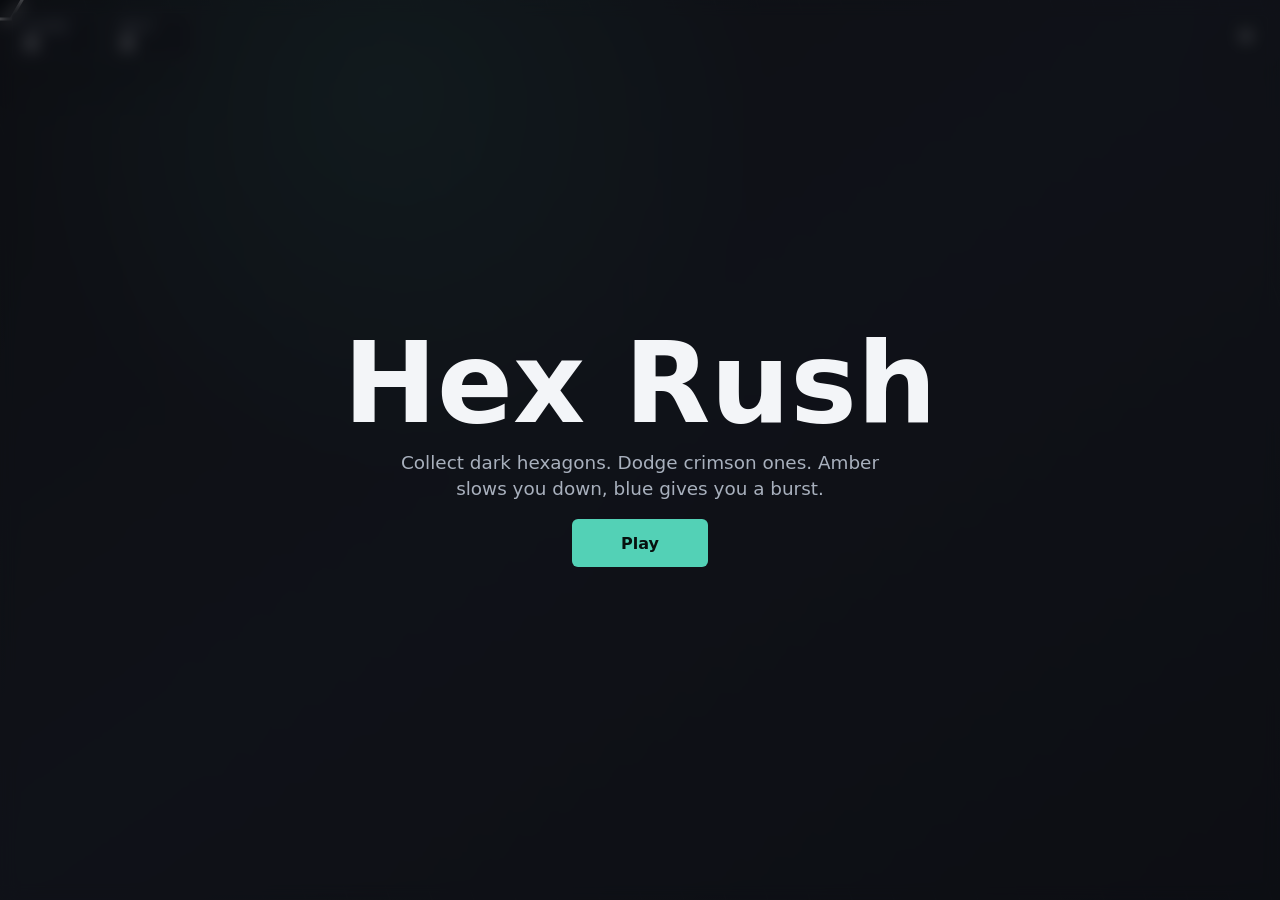
==== hex_rush/index.html @ 85bd8b54 "Add files via upload" ====
<!doctype html>
<html lang="en">
  <head>
    <!--
      Hex Rush V1.0
      2026 eriselizabeth.com
      Created: 2026-05-03 11:12:40 -04:00

      Main page shell for the game. I am keeping this pretty simple on purpose:
      canvas does the drawing, the HUD shows score stuff, and the overlay handles
      start/pause/game over screens.
    -->
    <meta charset="utf-8">
    <meta name="viewport" content="width=device-width, initial-scale=1, viewport-fit=cover">
    <title>Hex Rush</title>
    <link rel="stylesheet" href="styles.css">
  </head>
  <body>
    <main class="game-shell" aria-label="Hex Rush game">
      <div class="hud" aria-live="polite">
        <div>
          <span class="label">Score</span>
          <strong id="score">0</strong>
        </div>
        <div>
          <span class="label">Best</span>
          <strong id="best">0</strong>
        </div>
        <button id="pauseButton" type="button" aria-label="Pause game" title="Pause">II</button>
      </div>

      <canvas id="gameCanvas" aria-label="Play area"></canvas>

      <section id="overlay" class="overlay">
        <h1>Hex Rush</h1>
        <p>Collect dark hexagons. Dodge crimson ones. Amber slows you down, blue gives you a burst.</p>
        <button id="startButton" type="button">Play</button>
      </section>
    </main>

    <script src="game.js"></script>
  </body>
</html>
---- hex_rush/styles.css ----
/*
  Hex Rush V1.0
  2026 eriselizabeth.com
  Created: 2026-05-03 11:12:40 -04:00

  Styling for the game page. The goal here is "clean arcade screen" without
  needing a whole design system. I am still learning, so these sections are
  grouped by what they do instead of trying to be too clever.
*/

:root {
  color-scheme: dark;
  --bg: #101216;
  --panel: rgba(18, 21, 27, 0.76);
  --ink: #f3f5f8;
  --muted: #a8b0bd;
  --line: rgba(255, 255, 255, 0.16);
  --accent: #53d1b6;
}

* {
  box-sizing: border-box;
}

html,
body {
  width: 100%;
  height: 100%;
  margin: 0;
  overflow: hidden;
  background: var(--bg);
  font-family: Inter, ui-sans-serif, system-ui, -apple-system, BlinkMacSystemFont, "Segoe UI", sans-serif;
  color: var(--ink);
}

button {
  border: 1px solid var(--line);
  border-radius: 6px;
  background: rgba(255, 255, 255, 0.08);
  color: inherit;
  font: inherit;
  cursor: pointer;
  touch-action: manipulation;
}

button:focus-visible {
  outline: 2px solid var(--accent);
  outline-offset: 3px;
}

.game-shell {
  /* This is the whole game stage, so it needs to behave on phones too. */
  position: relative;
  width: 100vw;
  height: 100svh;
  min-height: 420px;
  isolation: isolate;
  background:
    radial-gradient(circle at 30% 10%, rgba(83, 209, 182, 0.14), transparent 32%),
    linear-gradient(145deg, #101216 0%, #171b23 48%, #0f1117 100%);
}

#gameCanvas {
  /* Canvas is full-screen; JavaScript handles the real pixel size. */
  display: block;
  width: 100%;
  height: 100%;
  touch-action: none;
}

.hud {
  /* Keep score visible, but let the canvas still receive touches/clicks. */
  position: absolute;
  top: max(12px, env(safe-area-inset-top));
  left: max(12px, env(safe-area-inset-left));
  right: max(12px, env(safe-area-inset-right));
  z-index: 2;
  display: flex;
  align-items: center;
  gap: 10px;
  pointer-events: none;
}

.hud > div,
.hud button {
  min-height: 44px;
  border: 1px solid var(--line);
  background: var(--panel);
  backdrop-filter: blur(14px);
  box-shadow: 0 16px 40px rgba(0, 0, 0, 0.18);
}

.hud > div {
  display: grid;
  min-width: 86px;
  padding: 7px 12px;
  border-radius: 6px;
}

.hud button {
  width: 44px;
  margin-left: auto;
  font-weight: 800;
  line-height: 1;
  pointer-events: auto;
}

.label {
  color: var(--muted);
  font-size: 0.72rem;
  text-transform: uppercase;
  letter-spacing: 0.08em;
}

.hud strong {
  font-size: 1.15rem;
  line-height: 1.05;
}

.overlay {
  /* Used for start, pause, and game over. One overlay, three jobs. */
  position: absolute;
  inset: 0;
  z-index: 3;
  display: grid;
  place-content: center;
  gap: 16px;
  padding: 24px;
  text-align: center;
  background: rgba(12, 14, 18, 0.62);
  backdrop-filter: blur(8px);
}

.overlay[hidden] {
  display: none;
}

.overlay h1 {
  margin: 0;
  font-size: clamp(3rem, 12vw, 7rem);
  line-height: 0.9;
  letter-spacing: 0;
}

.overlay p {
  max-width: 520px;
  margin: 0 auto;
  color: var(--muted);
  font-size: clamp(1rem, 2.8vw, 1.15rem);
  line-height: 1.45;
}

.overlay button {
  justify-self: center;
  min-width: 136px;
  min-height: 48px;
  padding: 0 24px;
  background: var(--accent);
  border-color: transparent;
  color: #07110f;
  font-weight: 800;
}

@media (max-width: 520px) {
  .game-shell {
    min-height: 100svh;
  }

  .hud {
    gap: 8px;
  }

  .hud > div {
    min-width: 76px;
    padding-inline: 10px;
  }
}
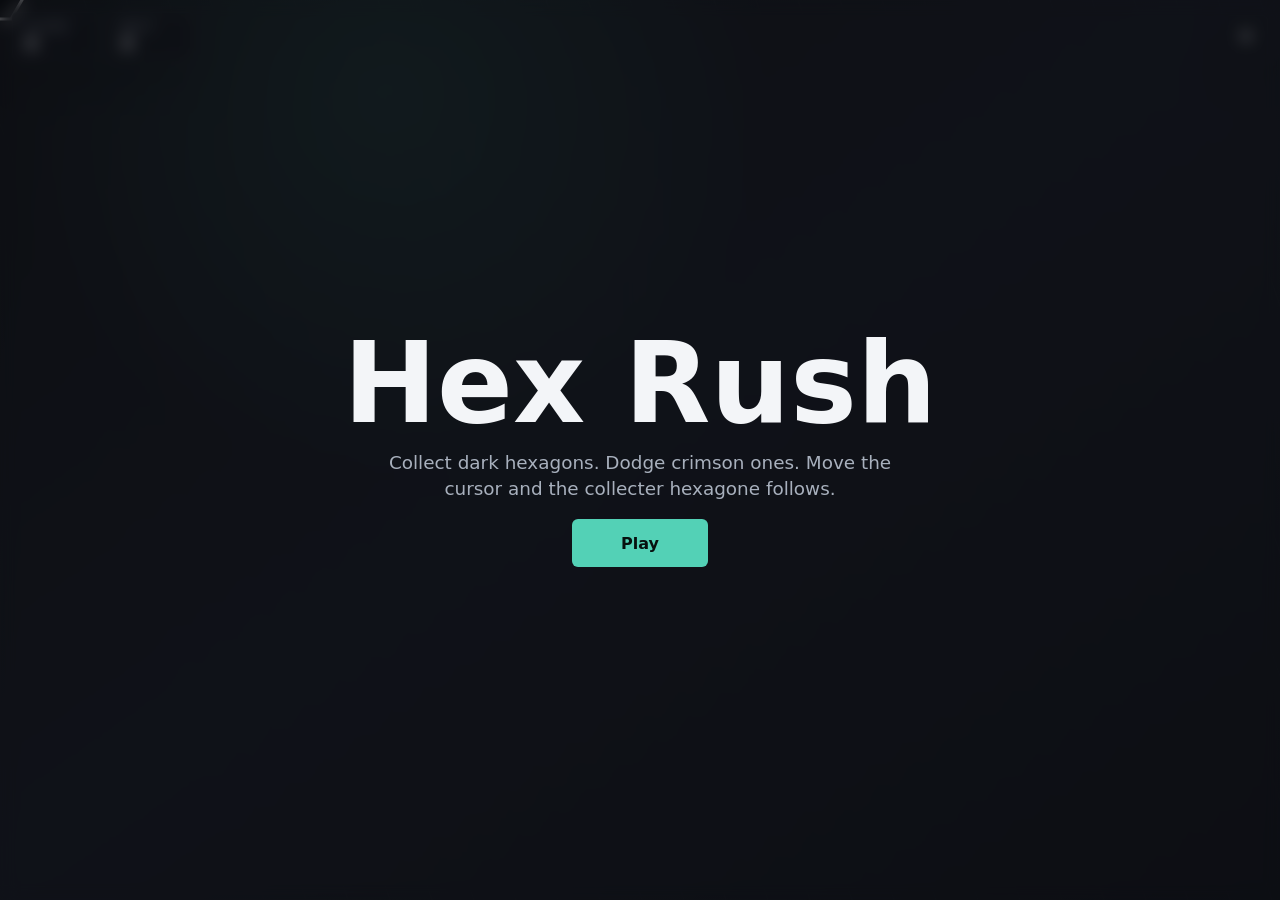
==== commit 79fde36c: "Add files via upload V2" ====
--- a/hex_rush/index.html
+++ b/hex_rush/index.html
@@ -2,13 +2,16 @@
 <html lang="en">
   <head>
     <!--
-      Hex Rush V1.0
+      Hex Rush V2.0
       2026 eriselizabeth.com
-      Created: 2026-05-03 11:12:40 -04:00
+      Updated: 2026-05-03 11:32:59 -04:00
 
       Main page shell for the game. I am keeping this pretty simple on purpose:
       canvas does the drawing, the HUD shows score stuff, and the overlay handles
       start/pause/game over screens.
+
+      V2.0 note: got rid of blue/yellow hexagons, and the collecter hexagone
+      follows the cursor without needing mouseclicks.
     -->
     <meta charset="utf-8">
     <meta name="viewport" content="width=device-width, initial-scale=1, viewport-fit=cover">
@@ -33,7 +36,7 @@
 
       <section id="overlay" class="overlay">
         <h1>Hex Rush</h1>
-        <p>Collect dark hexagons. Dodge crimson ones. Amber slows you down, blue gives you a burst.</p>
+        <p>Collect dark hexagons. Dodge crimson ones. Move the cursor and the collecter hexagone follows.</p>
         <button id="startButton" type="button">Play</button>
       </section>
     </main>
--- a/hex_rush/styles.css
+++ b/hex_rush/styles.css
@@ -1,11 +1,14 @@
 /*
-  Hex Rush V1.0
+  Hex Rush V2.0
   2026 eriselizabeth.com
-  Created: 2026-05-03 11:12:40 -04:00
+  Updated: 2026-05-03 11:32:59 -04:00
 
   Styling for the game page. The goal here is "clean arcade screen" without
   needing a whole design system. I am still learning, so these sections are
   grouped by what they do instead of trying to be too clever.
+
+  V2.0 note: visual style stayed mostly the same, but the game rules changed
+  so the player hexagone acts more like the cursor now.
 */
 
 :root {
@@ -65,6 +68,7 @@
   display: block;
   width: 100%;
   height: 100%;
+  cursor: none;
   touch-action: none;
 }
 
